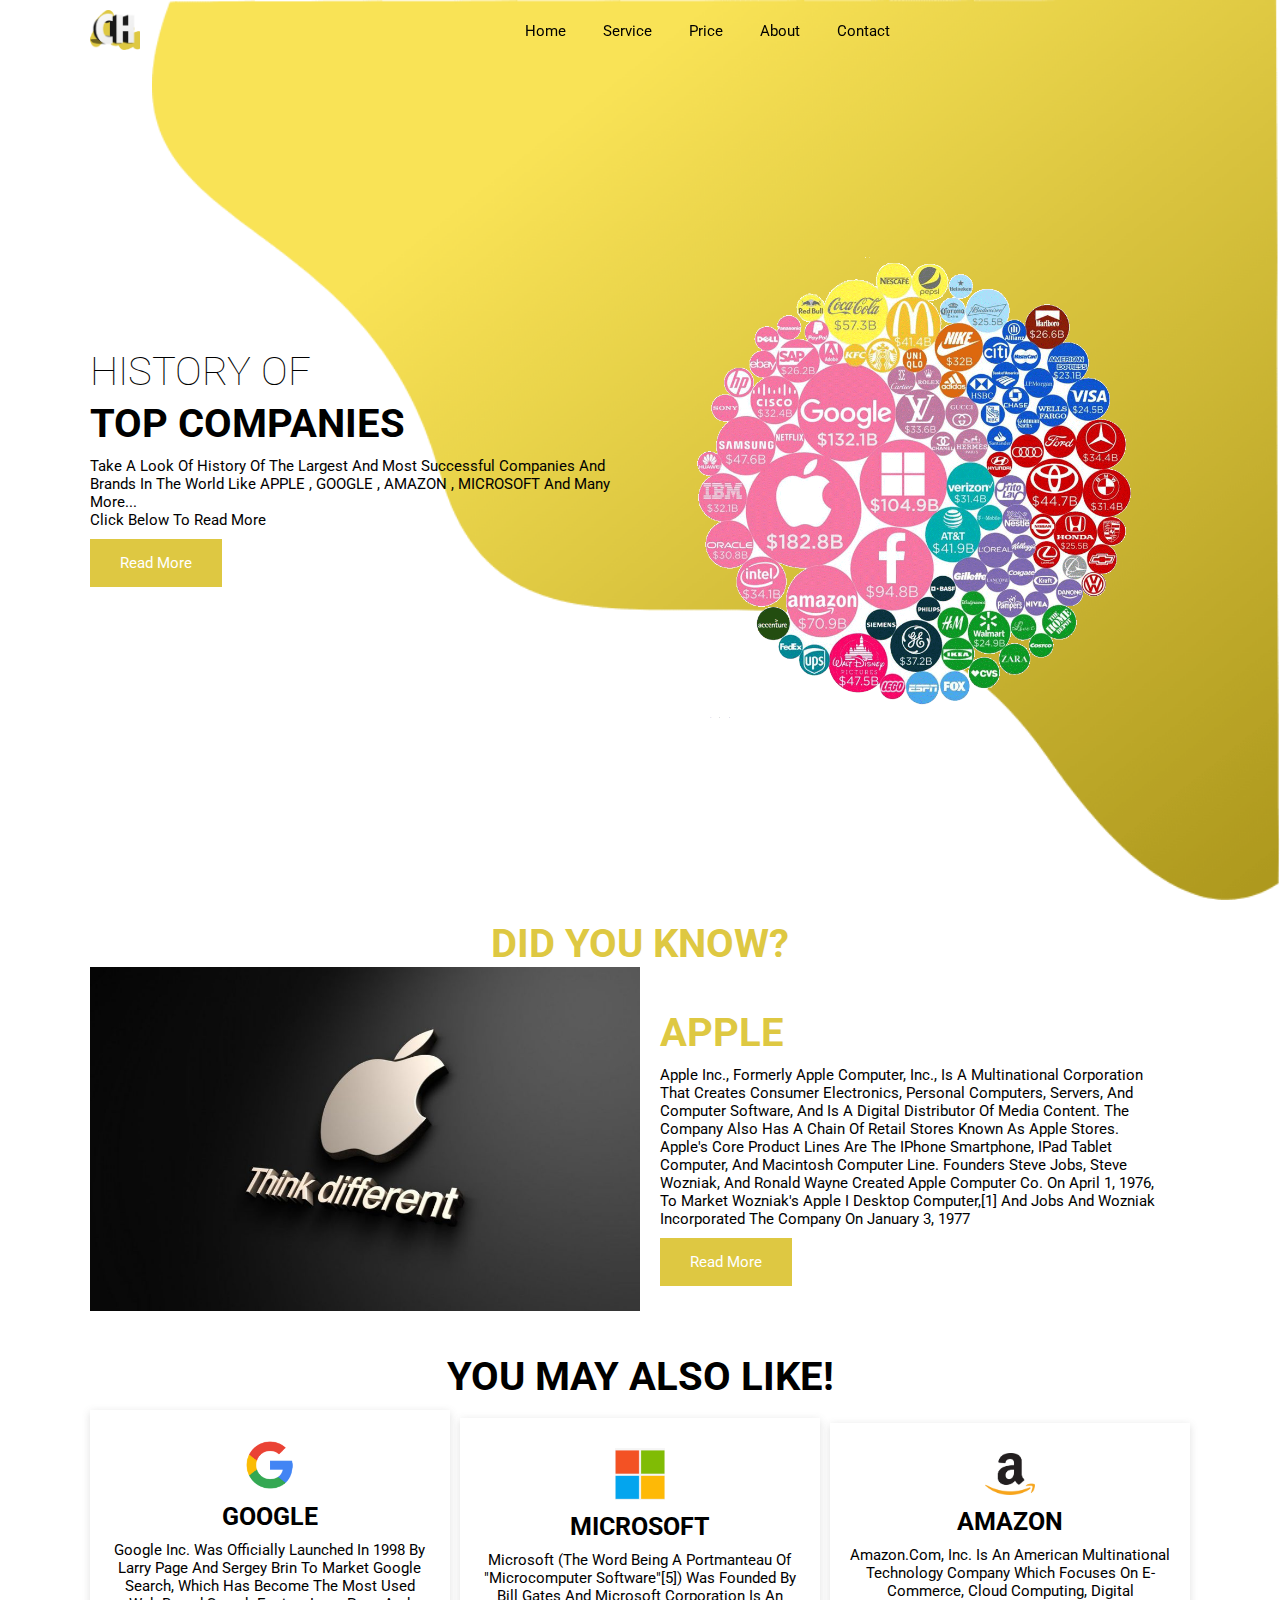
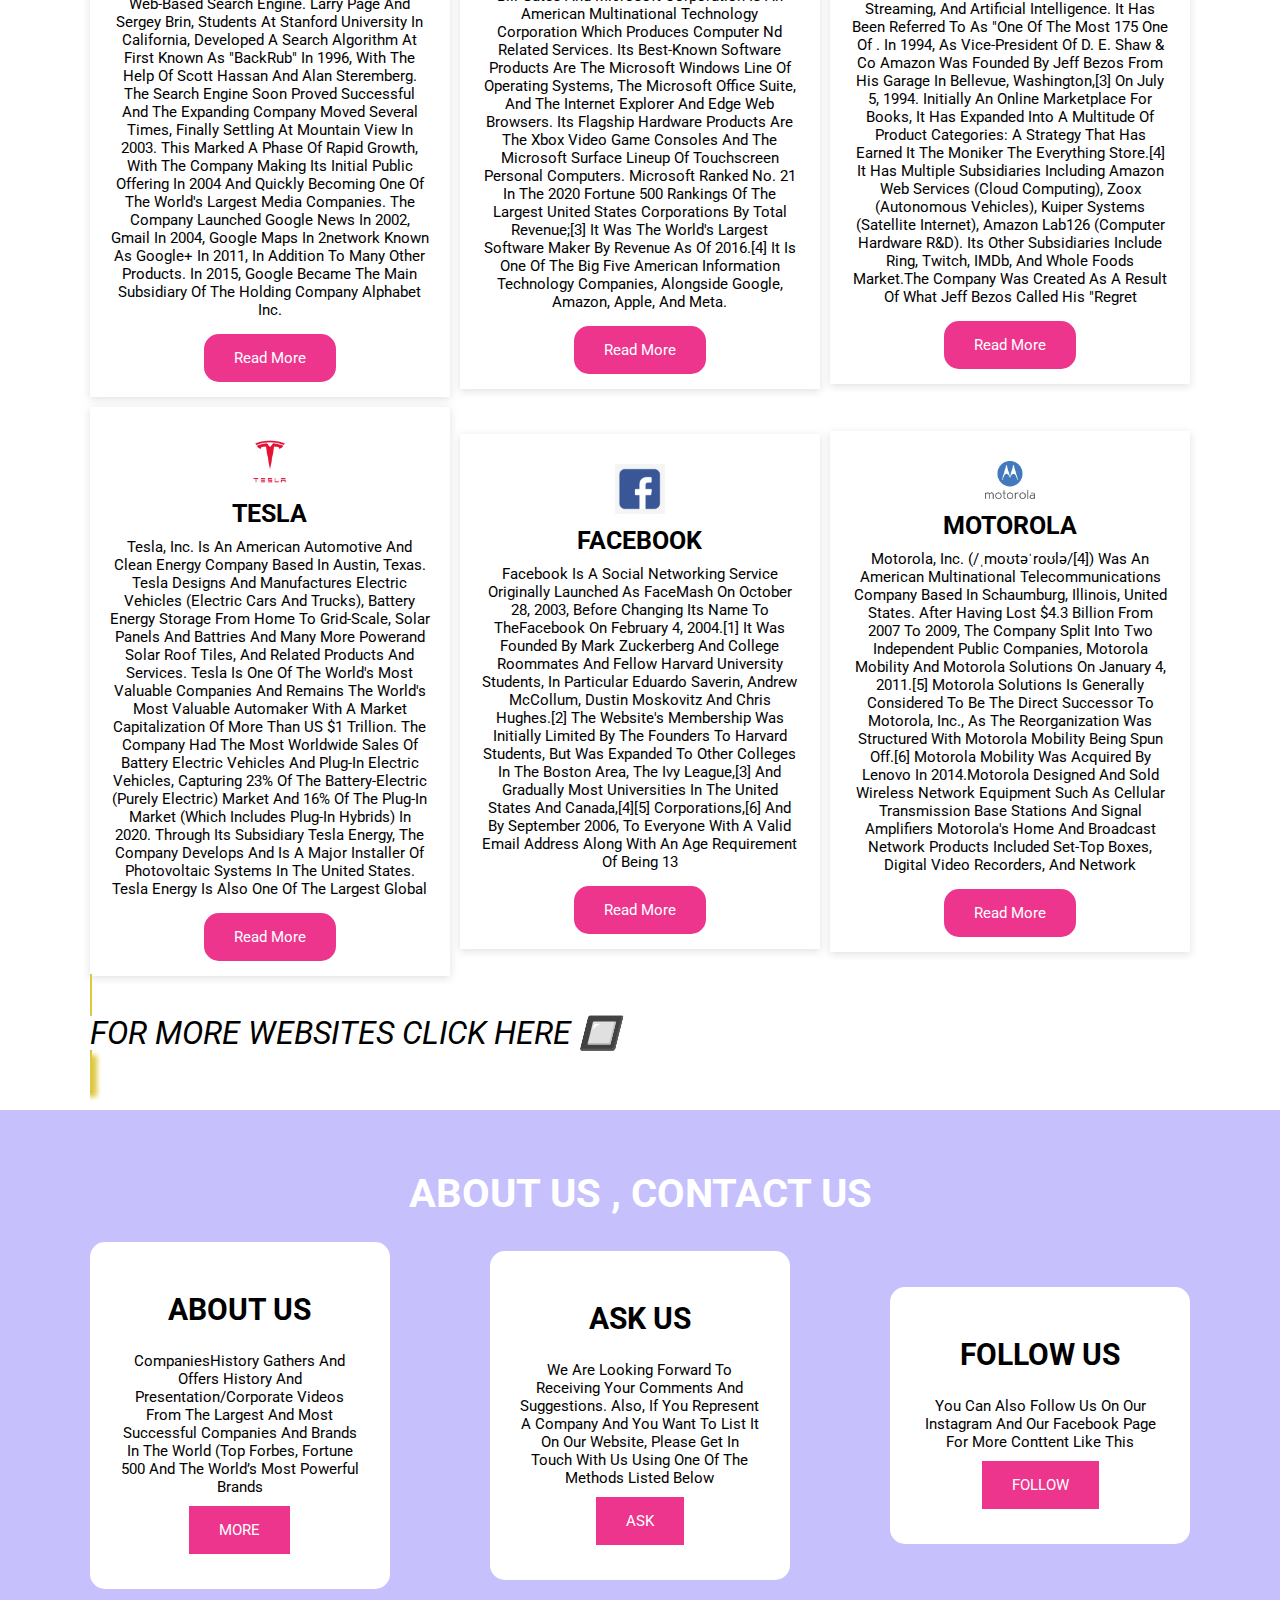
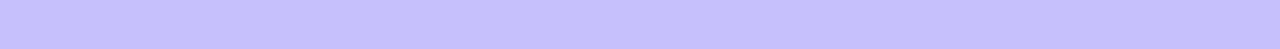
==== index.html @ e8c6479e "ankit" ====
<!DOCTYPE html>
<html lang="en">
<head>
    <meta charset="UTF-8">
    <meta http-equiv="X-UA-Compatible" content="IE=edge">
    <meta name="viewport" content="width=device-width, initial-scale=1.0">
    <link rel="stylesheet" href="style.css">
    <link rel="stylesheet" href="fontawesome-free-5.15.3-web/css/all.min.css">
</head>
<body>
<header class="header">

    <a href="#" id="logo"><img src="images/logo.png" alt=""></a>
    <nav class="navbar">
        <a href="#">home</a>
        <a href="#">service</a>
        <a href="#">price</a>
        <a href="#">about</a>
        <a href="#">contact</a>
    </nav>
<div class="icons">
    <div id="menu-bar" class="fas fa-bars"></div>
</div>

</header>




<section class="home">
    <div class="main-home">
        <div class="left-home">
            <div class="inner-left-content">
                <h3>HISTORY OF </h3>
            <h1>TOP COMPANIES</h1>
            <p>Take a look of history of the largest and most successful companies and brands in the world
               Like APPLE , GOOGLE , AMAZON , MICROSOFT and many more...<br>Click below to read more
            </p>
                <a href="#">Read more</a>
        </div>
            

        </div>
        <div class="right-home">
            <img src="images/backgroundright.png" alt="">
        </div>
    </div>
</section>





<section class="who">
    <h1>DID YOU KNOW?</h1>
    <div class="main-who">
        <div class="inner-who">
            <img src="images/who we are.png" alt="">
        </div>
        <div class="inner-who">
            <div class="inner-who-content">
                <h2>APPLE</h2>
                <p>Apple Inc., formerly Apple Computer, Inc., is a multinational corporation that creates consumer electronics, personal computers, servers, and computer software, and is a digital distributor of media content. The company also has a chain of retail stores known as Apple Stores. Apple's core product lines are the iPhone smartphone, iPad tablet computer, and Macintosh computer line. Founders Steve Jobs, Steve Wozniak, and Ronald Wayne created Apple Computer Co. on April 1, 1976, to market Wozniak's Apple I desktop computer,[1] and Jobs and Wozniak incorporated the company on January 3, 1977</p>
                <a href="https://en.wikipedia.org/wiki/History_of_Apple_Inc.">read more</a>
            </div>
        </div>
    </div>
</section>





<section class="we-offer">
    <h1>YOU MAY ALSO LIKE!</h1>
    <div class="main-offer">
        <div class="inner-offer">
            <img src="images/serviceicons1.png" alt="">

            <h2>GOOGLE</h2>
            <p>Google Inc. was officially launched in 1998 by Larry Page and Sergey Brin to market Google Search, which has become the most used web-based search engine. Larry Page and Sergey Brin, students at Stanford University in California, developed a search algorithm at first known as "BackRub" in 1996, with the help of Scott Hassan and Alan Steremberg. The search engine soon proved successful and the expanding company moved several times, finally settling at Mountain View in 2003. This marked a phase of rapid growth, with the company making its initial public offering in 2004 and quickly becoming one of the world's largest media companies. The company launched Google News in 2002, Gmail in 2004, Google Maps in 2network known as Google+ in 2011, in addition to many other products. In 2015, Google became the main subsidiary of the holding company Alphabet Inc.</p>
            <a href="https://en.wikipedia.org/wiki/History_of_Google">Read more</a>
       
        </div>

        <div class="inner-offer">
            <img src="images/serviceicons 2.png" alt="">

            <h2>MICROSOFT</h2>
            <p>Microsoft (the word being a portmanteau of "microcomputer software"[5]) was founded by Bill Gates and Microsoft Corporation is an American multinational technology corporation which produces computer nd related services. Its best-known software products are the Microsoft Windows line of operating systems, the Microsoft Office suite, and the Internet Explorer and Edge web browsers. Its flagship hardware products are the Xbox video game consoles and the Microsoft Surface lineup of touchscreen personal computers. Microsoft ranked No. 21 in the 2020 Fortune 500 rankings of the     largest     United States corporations by total revenue;[3] it was the world's largest software maker by revenue as of 2016.[4] It is one of the Big Five American information technology companies, alongside Google, Amazon, Apple, and Meta.</p>
            <a href="https://en.wikipedia.org/wiki/History_of_Microsoft">Read more</a>
       
        </div>

        <div class="inner-offer">
            <img src="images/serviceicons3.png" alt="">

            <h2>AMAZON</h2>
            <p>Amazon.com, Inc. is an American multinational technology company which focuses on e-commerce, cloud computing, digital streaming, and artificial intelligence. It has been referred to as "one of the most 175 one of . In 1994, as vice-president of D. E. Shaw & Co Amazon was founded by Jeff Bezos from his garage in Bellevue, Washington,[3] on July 5, 1994. Initially an online marketplace for books, it has expanded into a multitude of product categories: a strategy that has earned it the moniker The Everything Store.[4] It has multiple subsidiaries including Amazon Web Services (cloud computing), Zoox (autonomous vehicles), Kuiper Systems (satellite Internet), Amazon Lab126 (computer hardware R&D). Its other subsidiaries include Ring, Twitch, IMDb, and Whole Foods Market.The company was created as a result of what Jeff Bezos called his "regret</p>
            <a href="https://en.wikipedia.org/wiki/History_of_Amazon">Read more</a>
       
        </div>

        <div class="inner-offer">
            <img src="images/serviceicons4.png" alt="">

            <h2>TESLA</h2>
            <p>Tesla, Inc. is an American automotive and clean energy company based in Austin, Texas. Tesla designs and manufactures electric vehicles (electric cars and trucks), battery energy storage from home to grid-scale, solar panels and battries and many more powerand solar roof tiles, and related products and services. Tesla is one of the world's most valuable companies and remains the world's most valuable automaker with a market capitalization of more than US $1 trillion. The company had the most worldwide sales of battery electric vehicles and plug-in electric vehicles, capturing 23% of the battery-electric (purely electric) market and 16% of the plug-in market (which includes plug-in hybrids) in 2020. Through its subsidiary Tesla Energy, the company develops and is a major installer of photovoltaic systems in the United States. Tesla Energy is also one of the largest global </p>
            <a href="https://en.wikipedia.org/wiki/History_of_Tesla,_Inc.">Read more</a>
       
        </div>

        <div class="inner-offer">
            <img src="images/serviceicons5.png" alt="">

            <h2>FACEBOOK</h2>
            <p>Facebook is a social networking service originally launched as FaceMash on October 28, 2003, before changing its name to TheFacebook on February 4, 2004.[1] It was founded by Mark Zuckerberg and college roommates and fellow Harvard University students, in particular Eduardo Saverin, Andrew McCollum, Dustin Moskovitz and Chris Hughes.[2] The website's membership was initially limited by the founders to Harvard students, but was expanded to other colleges in the Boston area, the Ivy League,[3] and gradually most universities in the United States and Canada,[4][5] corporations,[6] and by September 2006, to everyone with a valid email address along with an age requirement of being 13 </p>
            <a href="https://en.wikipedia.org/wiki/History_of_Facebook">Read more</a>
       
        </div>

        <div class="inner-offer">
            <img src="images/serviceicons6.png" alt="">

            <h2>MOTOROLA</h2>
            <p>Motorola, Inc. (/ˌmoʊtəˈroʊlə/[4]) was an American multinational telecommunications company based in Schaumburg, Illinois, United States. After having lost $4.3 billion from 2007 to 2009, the company split into two independent public companies, Motorola Mobility and Motorola Solutions on January 4, 2011.[5] Motorola Solutions is generally considered to be the direct successor to Motorola, Inc., as the reorganization was structured with Motorola Mobility being spun off.[6] Motorola Mobility was acquired by Lenovo in 2014.Motorola designed and sold wireless network equipment such as cellular transmission base stations and signal amplifiers Motorola's home and broadcast network products included set-top boxes, digital video recorders, and network </p>
            <a href="https://en.wikipedia.org/wiki/Motorola_Mobility">Read more</a>
<link href="http://fonts.googleapis.com/css?family=Tangerine" rel="stylesheet" type="text/css" />
        
            
            
            
            
        </div>
    </div>
    <div class="form-submit-button">
        
        <a  CLASS="FIRSTbutton"href="https://stackoverflow.com/questions/8160494/how-to-make-a-whole-div-clickable-in-html-and-css-without-javascript">
            
            <div>FOR MORE WEBSITES CLICK HERE 🔲  </div>
            </a>

    </div>
    
</section>




<div class="our-pricing">
    <h1>ABOUT US , CONTACT US </h1>

    <div class="main-price">
        <div class="inner-price">
            <h2>ABOUT US</h2>
            <p>CompaniesHistory gathers and offers History and Presentation/Corporate Videos from the largest and most successful companies and brands in the world (Top Forbes, Fortune 500 and The World’s Most Powerful Brands</p>
            <a href="#">MORE</a>
        </div>

        <div class="inner-price">
            <h2>ASK US</h2>
            <p>We are looking forward to receiving your comments and suggestions. Also, if you represent a company and you want to list it on our website, please get in touch with us using one of the methods listed below</p>
            <a href="#">ASK</a>
        </div>

        <div class="inner-price">
            <h2>FOLLOW US</h2>
            <p>You can also follow us on our instagram and our facebook page for more conttent like this  </p>
            <a href="#">FOLLOW</a>
        </div>
    </div>

</div>













        <script src="script.js"></script>
</body>
</html>
---- style.css ----
@import url('https://fonts.googleapis.com/css2?family=Montserrat:ital,wght@0,100;0,400;0,600;0,700;1,100&family=Roboto:wght@100;300;400;500;700&display=swap');
:root{
    --headerclr:#dec842;
    --mainclr:#ed358d;
}
*{
    margin: 0;
    padding: 0;
    outline: none;
    transition: .2s;
    text-transform: capitalize;
    box-sizing: border-box;
    text-decoration: none;
    font-family: 'Roboto', sans-serif;
}
html{
    font-size: 62.5%;
    overflow-x: hidden;
}
.header{
    display: flex;
    justify-content: space-between;
    align-items: center;
    padding: 1rem 7%;
    position: fixed;
    top: 0;
    left: 0;
    right: 0;
    z-index: 10000;
}
.header #logo img{
    width: 50px;
}
.navbar a{
 color: black;
 font-size: 1.5rem;
 margin-right: 1.5rem;
 position: relative;
 padding: 1rem;
}
.navbar a:hover{
    color: var(--mainclr);
}
.navbar a:after {
  content: '';
  position: absolute;
  background: var(--mainclr);
  height: 3px;
  width: 0;
  bottom: -7px;
  left: 0;
  transition: .5s;
}
.navbar a:hover:after {
    width: 100%;
}
nav{
    margin-left: 10rem;
}
.icons div{
     color: var(--mainclr);
     cursor: pointer;
     font-size: 2rem;
     display: none;
}
.navbar.active{
    left: -10rem;
}
.main-home{
    padding: 1rem 7%;
    display: flex;
    justify-content: space-between;
    align-items: center;
    flex-wrap: wrap;
}
.main-home .left-home{
    width: 50%;
    height: 100vh;
    display: flex;
    justify-content: center;
    align-items: center;
    flex-wrap: wrap;
}
.inner-left-content h3{
    font-size: 40px;
    color: black;
    font-weight: lighter;
    margin-bottom: 5px;
}
.inner-left-content h1{
    font-size: 40px;
    color: black;
    font-weight: bolder;
    margin-bottom: 10px;
}
.inner-left-content p{
    font-size: 1.5rem;
    margin-bottom: 25px;
}
.inner-left-content a{
    padding: 1.5rem 3rem;
    background: var(--headerclr);
    color: white;
    font-size: 1.5rem;
}
.inner-left-content a:hover{
border-radius: 15px;
background: var(--mainclr);
}
.main-home .right-home{
width: 50%;
display: flex;
align-items: center;
justify-content: center;
flex-wrap: wrap;
}

.main-home .right-home img{
    width: 80%;
    margin-top: 50px;
}
.home{
    background: url(images/Bg\ Shape.png);
    background-repeat: no-repeat;
    background-size: contain;
    width: 100%;
    height: 100vh;
    background-position: right;
}
.who{
    padding: 2rem 7%;
}
.who h1{
    color: var(--headerclr);
    font-size: 40px;
    text-align: center;
}
.main-who{
    display: flex;
    justify-content: center;
    align-items: center;
    flex-wrap: wrap;
}
.inner-who{
    flex: 1 1 45rem;
}
.inner-who img{
width: 100%;
}
.inner-who-content{
    padding: 0 2rem;
}
.inner-who-content h2{
    color: var(--headerclr);
    font-size: 40px;
}
.inner-who-content p{
    font-size: 1.5rem;
    margin: 1rem 0;
    margin-bottom: 25px;
}
.inner-who-content a{
    background: var(--headerclr);
    padding: 1.5rem 3rem;
    color: white;
    font-size: 1.5rem;
}
.inner-who-content a:hover{
    border-radius: 15px;
    background: var(--mainclr);
}
.we-offer{
    padding: 2rem 7%;
}
.we-offer h1{
    font-size: 40px;
    text-align: center;
    margin-bottom: 10px;
}
.main-offer{
    display: flex;
    justify-content: center;
    align-items: center;
    gap: 10px;
    flex-wrap: wrap;
}
.inner-offer{
    flex: 1 1 300px;
    padding: 3rem 2rem;
    text-align: center;
    box-shadow: rgba(99, 99, 99, 0.2) 0px 2px 8px 0px;
}
.inner-offer:hover{
    box-shadow: rgba(0, 0, 0, 0.35) 0px 5px 15px;
}
.inner-offer img{
    width: 50px;
}
.inner-offer h2{
    font-size: 25px;
    margin: 1rem 0;
}
.inner-offer p{
    font-size: 1.5rem;
    margin-bottom: 30px;
}
.inner-offer a{
    padding: 1.5rem 3rem;
    background: var(--mainclr);
    border-radius: 15px;
    font-size: 1.5rem;
    color: white;
    transition: .5s;
}
.inner-offer a:hover{
    background: var(--headerclr);
    border-radius: 0;
}

.our-pricing{
    padding: 6rem 7%;
    background: #a69efaa4;
    
}
.our-pricing h1{
    color: white;
    font-size: 40px;
    text-align: center;
    margin-bottom: 25px;
}
.main-price{
    display: flex;
    justify-content: center;
    align-items: center;
    flex-wrap: wrap;
    gap: 100px;
}
.inner-price{
 flex: 1 1 300px;
 padding: 5rem 1rem;
 background: white;
 text-align: center;
border-radius: 15px;
}

.inner-price:hover{
    box-shadow: rgba(0, 0, 0, 0.35) 0px 5px 15px;
}

.inner-price h2{
    font-size: 30px;
    color: black;
    margin-bottom: 25px;
}
.inner-price p{
font-size: 1.5rem;
margin-bottom: 25px;
padding: 0 2rem ;
}

.inner-price a{
    background: var(--mainclr);
    font-size: 1.5rem;
    color: white;
    padding: 1.5rem 3rem;

}

.inner-price a:hover{
    background: var(--headerclr);
    border-radius: 15px;
}

.header.active{
    background: var(--headerclr);
    transition: all .9s ease-in-out;
}



















@media (max-width:767px) {
    html{
        font-size: 55%;
    }
    .navbar{
        position: absolute;
        top: 100%;
        left: -300%;
        right: 0;
        width: 30rem;
        height: 100vh;
        background: var(--headerclr);
    }
.navbar a{
    display: block;
    margin: 1rem;
    padding: 1rem;
    color: white;
    font-size: 1.5rem;
}
.icons div{

    display: initial;
}

.main-home .right-home{
    width: 100%;
    margin-top: 0;
}
.main-home .right-home img{
    width: 100%;
    margin-top: -100px;
}
.main-home .left-home{
    width: 100%;
    margin-top: -100px;
}

.home{
    background: none;
}
.who{
    margin-top: 200px;
}
.inner-who-content{
    margin-top: 20px;
}
.who h1{
    margin-bottom: 15px;
}

}


.FIRSTbutton {
    font-style: italic;
    font-size: xx-large;
    background: black;
    color: black;
    border: 2px solid #dec842;
    border-radius: 100px;
    box-shadow: 5px 5px 5px #dec842;
    text-shadow: none;
    }
    .form-submit-button:hover {
    background: #dec842;
    color: yellow;
    border: 2px solid yellow;
    border-radius: 25px;
    margin-top: 50px;
    margin-bottom: 50px;
    padding-block: 10px;
    white-space: normal;
    box-shadow: 5px 5px 10px yellow;
    text-shadow: none;
    }
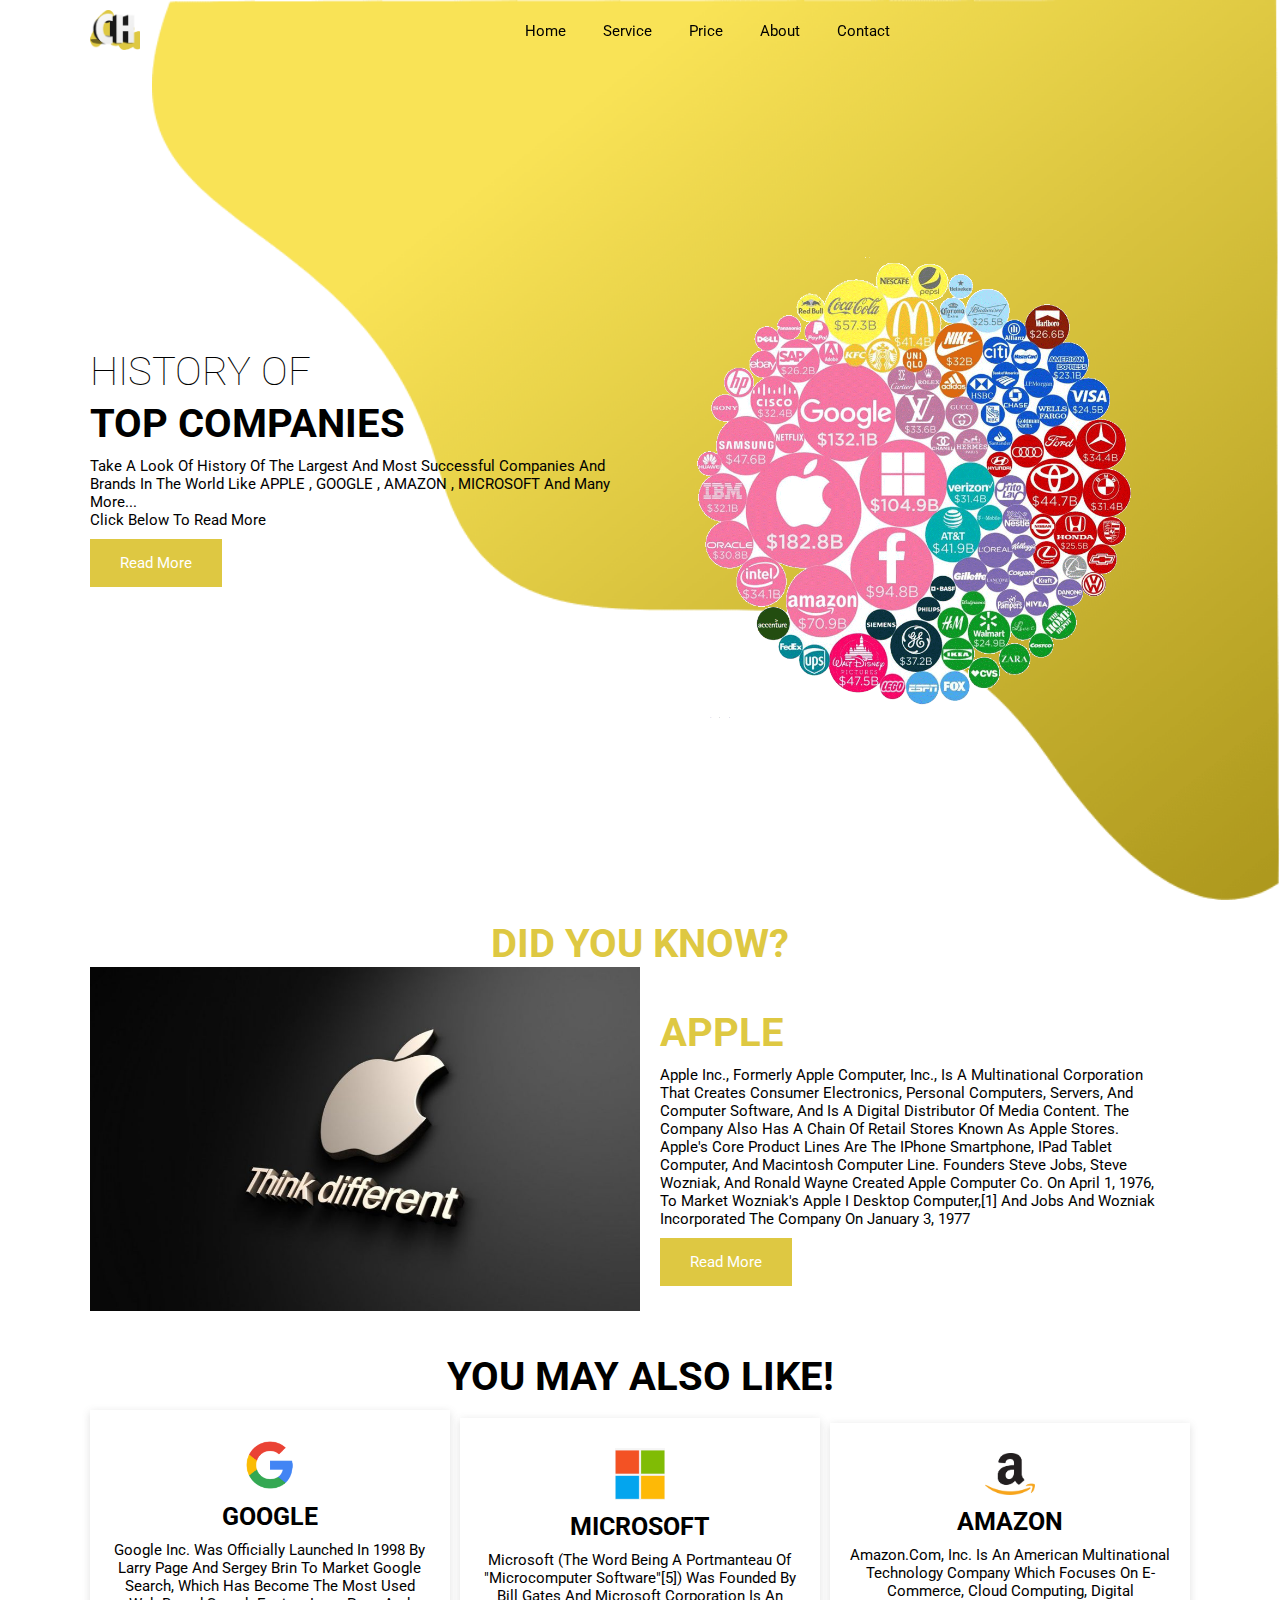
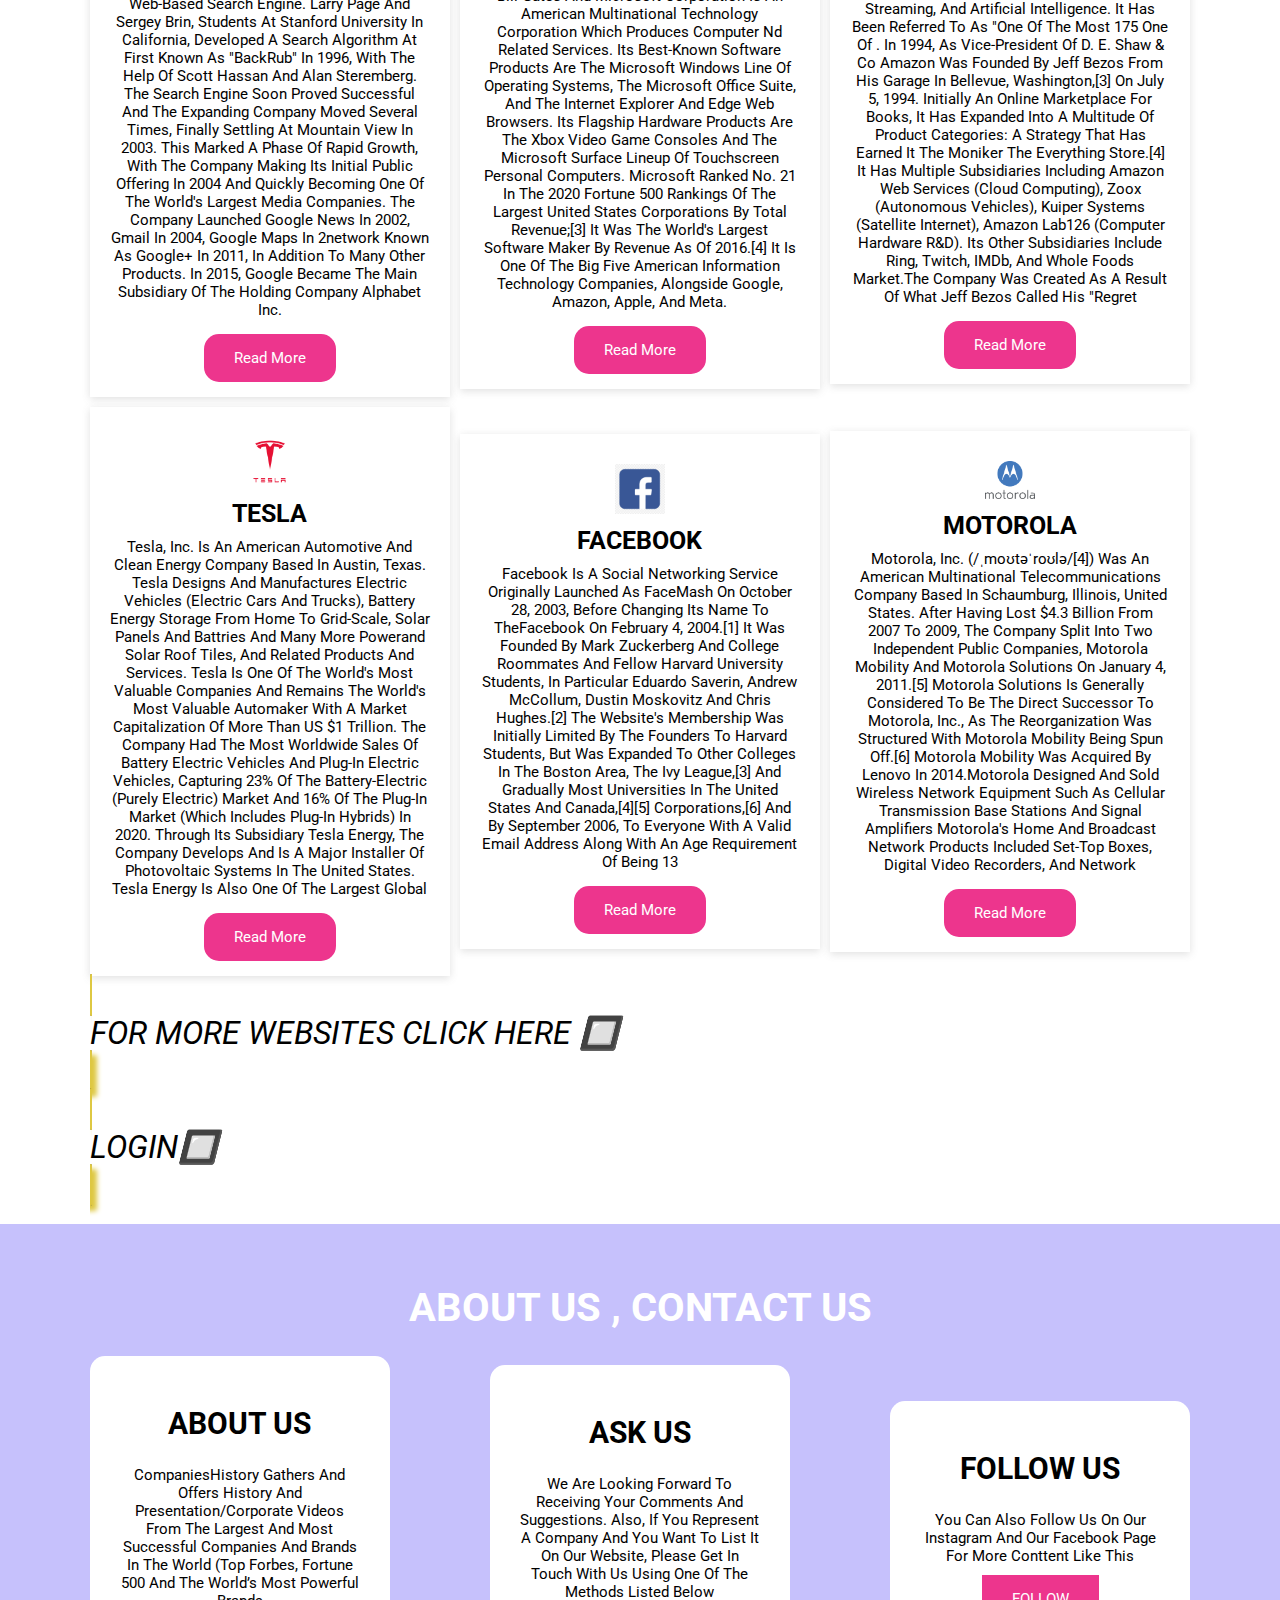
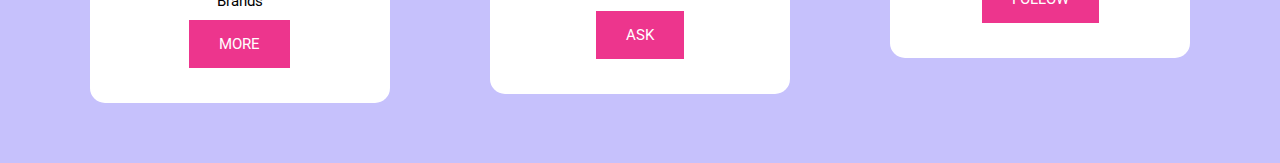
==== commit 7859fa7a: "Add files via upload" ====
--- a/index.html
+++ b/index.html
@@ -135,9 +135,17 @@
     </div>
     <div class="form-submit-button">
         
-        <a  CLASS="FIRSTbutton"href="https://stackoverflow.com/questions/8160494/how-to-make-a-whole-div-clickable-in-html-and-css-without-javascript">
+        <a  CLASS="FIRSTbutton"href="https://www.companieshistory.com/">
             
             <div>FOR MORE WEBSITES CLICK HERE 🔲  </div>
+            </a>
+
+    </div>
+    <div class="form-submit-button">
+        
+        <a  CLASS="FIRSTbutton"href="login.html">
+            
+            <div>LOGIN🔲  </div>
             </a>
 
     </div>
--- a/style.css
+++ b/style.css
@@ -370,3 +370,15 @@
     box-shadow: 5px 5px 10px yellow;
     text-shadow: none;
     }
+    .form-submit-button2:hover {
+        background: #dec842;
+        color: yellow;
+        border: 2px solid yellow;
+        border-radius: 25px;
+        margin-top: 0px;
+        margin-bottom: 0px;
+        padding-block: 10px;
+        white-space: normal;
+        box-shadow: 5px 5px 10px yellow;
+        text-shadow: none;
+        }                                                                                                                                               {
